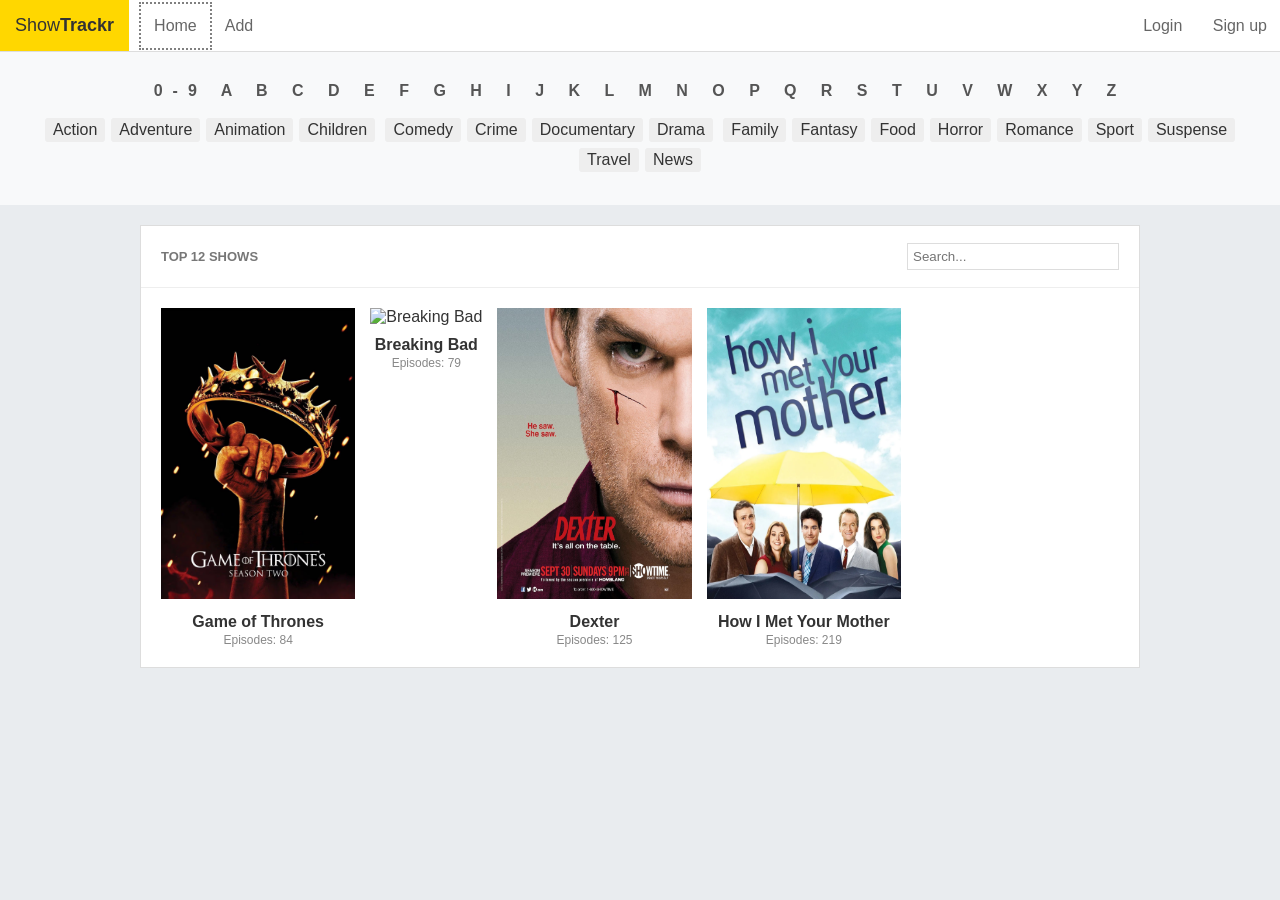
==== index.html @ b66ed22e "files re arranged" ====
<!DOCTYPE html>
<html lang="en">
<head>
    <meta charset="UTF-8">
    <meta name="viewport" content="width=device-width, initial-scale=1.0">
    <title>Show-Trackr</title>
    <link rel="stylesheet" href="\css\style.css">
</head>
<body>

    <header>
        <nav class="navbar">
            <div class="nav-left">
                <div class="logo">Show<span class="track">Trackr</span></div>
                <a href="#" class="home">Home</a>
                <a href="add.html">Add</a>
            </div>
            <div class="nav-right">
                <a href="login.html">Login</a>
                <a href="signup.html">Sign up</a>
            </div>
        </nav>
    </header>

    <section class="filters">
        <div class="alphabet">
            0-9 A B C D E F G H I J K L M N O P Q R S T U V W X Y Z
        </div>
        <span class="action">
            <span>Action</span><span>Adventure</span><span>Animation</span><span>Children</span>
            <span>Comedy</span><span>Crime</span><span>Documentary</span><span>Drama</span>
            <span>Family</span><span>Fantasy</span><span>Food</span><span>Horror</span><span>Romance</span><span>Sport</span><span>Suspense</span><span>Travel</span><span>News</span>
        </div>
    </section>

    <main class="container">
        <div class="content-box">
            <div class="content-header">
                <h3>TOP 12 SHOWS</h3>
                <input type="text" placeholder="Search..." class="search-bar">
            </div>

            <div class="movie">
                <div class="movie-card">
                    <img src="\assets\GT.avif" alt="Game of Thrones">
                    <div class="movie-info">
                        <h4>Game of Thrones</h4>
                        <p>Episodes: 84</p>
                    </div>
                </div>
                <div class="movie-card">
                    <img src="\assets\BB.jpg" alt="Breaking Bad">
                    <div class="movie-info">
                        <h4>Breaking Bad</h4>
                        <p>Episodes: 79</p>
                    </div>
                </div>
                <div class="movie-card">
                    <img src="\assets\dexter.jpg" alt="Dexter">
                    <div class="movie-info">
                        <h4>Dexter</h4>
                        <p>Episodes: 125</p>
                    </div>
                </div>
                <div class="movie-card">
                    <img src="\assets\how.webp" alt="HIMYM">
                    <div class="movie-info">
                        <h4>How I Met Your Mother</h4>
                        <p>Episodes: 219</p>
                    </div>
                </div>
            </div>
        </div>
    </main>

</body>
</html>
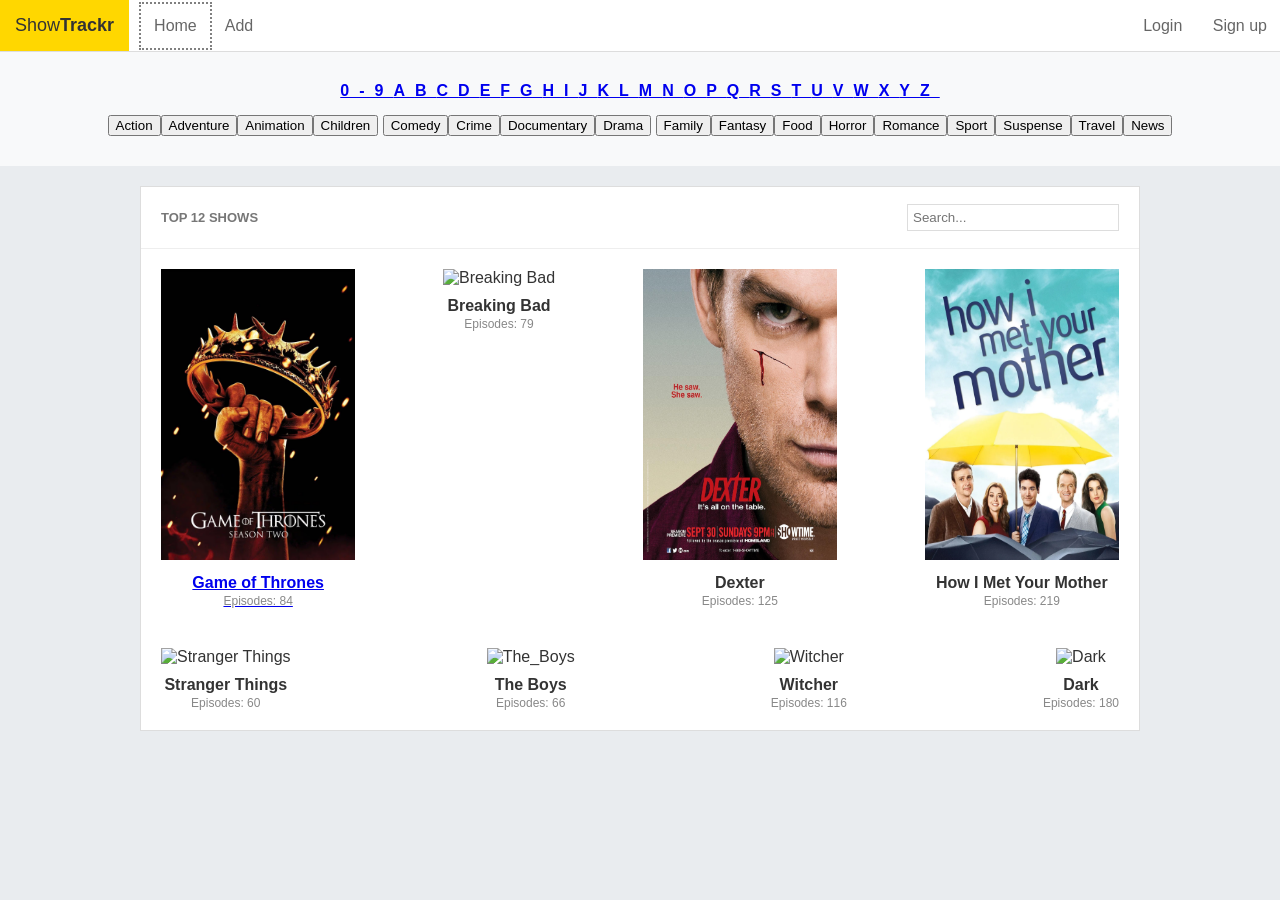
==== commit e25acef3: "id added" ====
--- a/index.html
+++ b/index.html
@@ -12,7 +12,7 @@
         <nav class="navbar">
             <div class="nav-left">
                 <div class="logo">Show<span class="track">Trackr</span></div>
-                <a href="#" class="home">Home</a>
+                <a href="index.html" class="home">Home</a>
                 <a href="add.html">Add</a>
             </div>
             <div class="nav-right">
@@ -22,14 +22,14 @@
         </nav>
     </header>
 
-    <section class="filters">
+    <section class="filters" id="filters">
         <div class="alphabet">
-            0-9 A B C D E F G H I J K L M N O P Q R S T U V W X Y Z
+           <a href="#" id="">0-9</a><a href="#" id="a">A</a><a href="#" id="b">B</a><a href="#" id="c">C</a><a href="#" id="d">D</a><a href="#" id="e">E</a><a href="#" id="f">F</a><a href="#" id="g">G</a><a href="#" id="h">H</a><a href="#" id="i">I</a><a href="#" id="j">J</a><a href="#" id="k">K</a><a href="#" id="l">L</a><a href="#" id="m">M</a><a href="#" id="n">N</a><a href="#" id="o">O</a><a href="#" id="p">P</a><a href="#" id="q">Q</a><a href="#" id="r">R</a><a href="#" id="s">S</a><a href="#" id="t">T</a><a href="#" id="u">U</a><a href="#" id="v">V</a><a href="#" id="w">W</a><a href="#" id="x">X</a><a href="#" id="y">Y</a><a href="#" id="z">Z</a>
         </div>
-        <span class="action">
-            <span>Action</span><span>Adventure</span><span>Animation</span><span>Children</span>
-            <span>Comedy</span><span>Crime</span><span>Documentary</span><span>Drama</span>
-            <span>Family</span><span>Fantasy</span><span>Food</span><span>Horror</span><span>Romance</span><span>Sport</span><span>Suspense</span><span>Travel</span><span>News</span>
+        <div class="action">
+            <button>Action</button><button>Adventure</button><button>Animation</button><button>Children</button>
+            <button>Comedy</button><button>Crime</button><button>Documentary</button><button>Drama</button>
+            <button>Family</button><button>Fantasy</button><button>Food</button><button>Horror</button><button>Romance</button><button>Sport</button><button>Suspense</button><button>Travel</button><button>News</button>
         </div>
     </section>
 
@@ -41,28 +41,28 @@
             </div>
 
             <div class="movie">
-                <div class="movie-card">
+               <a href="detail.html"><div class="movie-card" id="got">
                     <img src="\assets\GT.avif" alt="Game of Thrones">
                     <div class="movie-info">
                         <h4>Game of Thrones</h4>
                         <p>Episodes: 84</p>
                     </div>
-                </div>
-                <div class="movie-card">
+                </div> </a> 
+                <div class="movie-card" id="bb">
                     <img src="\assets\BB.jpg" alt="Breaking Bad">
                     <div class="movie-info">
                         <h4>Breaking Bad</h4>
                         <p>Episodes: 79</p>
                     </div>
                 </div>
-                <div class="movie-card">
+                <div class="movie-card" id="dexter">
                     <img src="\assets\dexter.jpg" alt="Dexter">
                     <div class="movie-info">
                         <h4>Dexter</h4>
                         <p>Episodes: 125</p>
                     </div>
                 </div>
-                <div class="movie-card">
+                <div class="movie-card" id="himym">
                     <img src="\assets\how.webp" alt="HIMYM">
                     <div class="movie-info">
                         <h4>How I Met Your Mother</h4>
@@ -70,8 +70,38 @@
                     </div>
                 </div>
             </div>
+             <div class="movie">
+                <div class="movie-card" id="st">
+                    <img src="assets\stranger.jpg" alt="Stranger Things">
+                    <div class="movie-info">
+                        <h4>Stranger Things</h4>
+                        <p>Episodes: 60</p>
+                    </div>
+                </div>
+                <div class="movie-card" id="tb">
+                    <img src="assets\The_Boys.jpg" alt="The_Boys">
+                    <div class="movie-info">
+                        <h4>The Boys</h4>
+                        <p>Episodes: 66</p>
+                    </div>
+                </div>
+                <div class="movie-card" id="witcher">
+                    <img src="assets\witcher.jpg" alt="Witcher">
+                    <div class="movie-info">
+                        <h4>Witcher</h4>
+                        <p>Episodes: 116</p>
+                    </div>
+                </div>
+                <div class="movie-card" id="dark">
+                    <img src="assets\dark.jpg" alt="Dark">
+                    <div class="movie-info">
+                        <h4>Dark</h4>
+                        <p>Episodes: 180</p>
+                    </div>
+                </div>
+            </div>
         </div>
     </main>
-
+<script src="js\home.js"></script>
 </body>
 </html>
